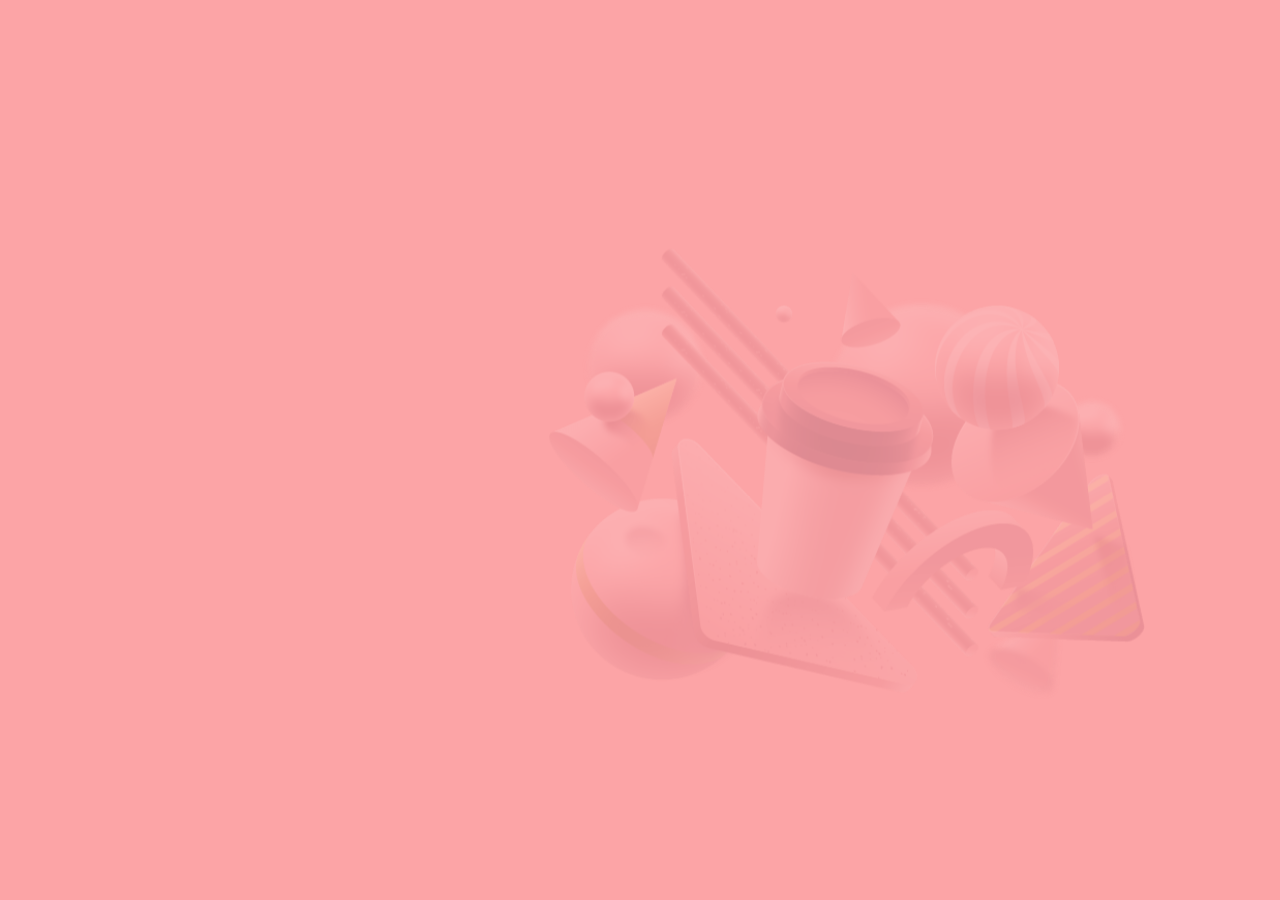
==== index.html @ 4fb1e83c "Update index.html" ====
<!DOCTYPE html>
<html lang="en">
    <head>
        <meta charset="UTF-8">
        <meta name="viewport" content="width=device-width, initial-scale=1.0">
        <!-- =====BOX ICONS===== -->
        <link href='https://cdn.jsdelivr.net/npm/boxicons@2.0.5/css/boxicons.min.css' rel='stylesheet'>

        <!-- ===== CSS ===== -->
        <link rel="stylesheet" href="css/styles.css">

        <title>cafes.lol</title>
        <link rel="icon" type="image/x-icon" href="/images/coffee.png">
    </head>
    <body>
        <!--===== HEADER =====-->
        <header class="l-header">
            <nav class="nav bd-grid">
                <div>
                    <a href="#" class="nav__logo">cafes.lol</a>
                </div>
                
                <div class="nav__toggle" id="nav-toggle">
                    <i class='bx bx-menu'></i>
                </div>

                <div class="nav__menu" id="nav-menu">
                    <div class="nav__close" id="nav-close">
                        <i class='bx bx-x'></i>
                    </div>

                    <ul class="nav__list">
                        <li class="nav__item"><a href="downloadscript.html" target="_blank" class="nav__link">Download</a></li>
                        <li class="nav__item"><a href="https://url.zip/ae6bf0b" target="_blank" class="nav__link">Discord</a></li>
                    </ul>
                </div>
            </nav>
        </header>

        <main class="l-main">
            <!--===== HOME =====-->
            <section class="home" id="home">
                <div class="home__container bd-grid">
                    <div class="home__img">
                        <img src="/images/img1.png" alt="" data-speed="-2" class="move">
                        <img src="/images/img2.png" alt="" data-speed="2" class="move">
                        <img src="/images/img3.png" alt="" data-speed="2" class="move">
                        <img src="/images/img4.png" alt="" data-speed="-2" class="move">
                        <img src="/images/img5.png" alt="" data-speed="-2" class="move">
                        <img src="/images/img6.png" alt="" data-speed="2" class="move">
                    </div>

                    <div class="home__data">
                        <h1 class="home__title">cafes.lol</h1>
                        <p id="lowerPar" class="home__description">Bottom Text</p>
                        <a href="getscript.html" target="_blank" class="home__button">Get Script</a>
                    </div>
                </div>
            </section>
        </main>

        <!--===== GSAP =====-->
        <script src="https://cdnjs.cloudflare.com/ajax/libs/gsap/3.5.1/gsap.min.js"></script>

        <!--===== MAIN JS =====-->
        <script src="js/main.js"></script>
        
        <script>
            var strings = ["Exploiting With No Strings Attached.","Exploiting Made Simple.","The Next-Gen Exploiting Experience.","No Keys. No Premium. Just Good Scripts.","Finding Scripts With Ease","Great Scripts, Free, Forever.","We Find Scripts, So You Don't Have to.","Forever Better Than V3RM's Search Bar."," by 4Cafes","When is byfron bypass??????"];
            var randLower = strings[Math.floor(Math.random() * strings.length)];
            document.getElementById("lowerPar").innerHTML = randLower;
        </script>
    </body>
</html>
---- css/styles.css ----
/*===== GOOGLE FONTS =====*/
@import url("https://fonts.googleapis.com/css2?family=Poppins:wght@400;500;600&display=swap");
/*===== VARIABLES CSS =====*/
:root{
  --header-height: 3rem;

  /*===== Colors =====*/
  --first-color: #FCA4A6;
  --first-color-dark: #C1576A;
  --first-color-darken: #A83E51;
  --white-color: #FCF8F8;
  
  /*===== Font and typography =====*/
  --body-font: 'Poppins', sans-serif;
  --big-font-size: 2.5rem;
  --normal-font-size: .938rem;
  
  /*===== z index =====*/
  --z-fixed: 100;
}

@media screen and (min-width: 768px){
  :root{
    --big-font-size: 5rem;
    --normal-font-size: 1rem;
  }
}

/*===== BASE =====*/
*,::before,::after{
  box-sizing: border-box;
}

body{
  margin: var(--header-height) 0 0 0;
  padding: 0;
  font-family: var(--body-font);
  font-size: var(--normal-font-size);
  font-weight: 500;
}

h1,p,ul{
  margin: 0;
}

ul{
  padding: 0;
  list-style: none;
}

a{
  text-decoration: none;
}

img{
  max-width: 100%;
  height: auto;
}

/*===== LAYOUT =====*/
.bd-grid{
  max-width: 1024px;
  display: grid;
  grid-template-columns: 100%;
  column-gap: 2rem;
  width: calc(100% - 2rem);
  margin-left: 1rem;
  margin-right: 1rem;
}

.l-header{
  width: 100%;
  position: fixed;
  top: 0;
  left: 0;
  z-index: var(--z-fixed);
  background-color: var(--first-color);
}

/*===== NAV =====*/
.nav{
  height: var(--header-height);
  display: flex;
  justify-content: space-between;
  align-items: center;
}

@media screen and (max-width: 768px){
  .nav__menu{
    position: fixed;
    top: 0;
    right: -100%;
    width: 70%;
    height: 100%;
    padding: 3.5rem 1.5rem 0;
    background: rgba(255,255,255,.3);
    backdrop-filter: blur(10px);
    transition: .5s;
  }
}

.nav__close{
  position: absolute;
  top: .75rem;
  right: 1rem;
  font-size: 1.5rem;
  cursor: pointer;
}

.nav__item{
  margin-bottom: 2rem;
}

.nav__close, .nav__link, .nav__logo, .nav__toggle{
  color: var(--white-color);
}

.nav__link:hover{
  color: var(--first-color-dark);
}

.nav__toggle{
  font-size: 1.5rem;
  cursor: pointer;
}

/*=== Show menu ===*/
.show{
  right: 0;
}

/*===== HOME =====*/
.home{
  background-color: var(--first-color);
  overflow: hidden;
}

.home__container{
  height: calc(100vh - var(--header-height));
  grid-template-rows: repeat(2, max-content);
  row-gap: 1.5rem;
}

.home__img{
  position: relative;
  padding-top: 1.5rem;
  justify-self: center;
  width: 302px;
  height: 233px;
}

.home__img img{
  position: absolute;
  top: 0;
  left: 0;
}

.home__data{
  color: var(--white-color);
}

.home__title{
  font-size: var(--big-font-size);
  line-height: 1.3;
  margin-bottom: 1rem;
}

.home__description{
  margin-bottom: 2.5rem;
}

.home__button{
  display: inline-block;
  background-color: var(--first-color-dark);
  color: var(--white-color);
  padding: 1.125rem 2rem;
  border-radius: .5rem;
}

.home__button:hover{
  background-color: var(--first-color-darken);
}

/* ===== MEDIA QUERIES =====*/
@media screen and (min-width: 768px){
  body{
    margin: 0;
  }
  
  .nav{
    height: calc(var(--header-height) + 1.5rem);
  }

  .nav__toggle, .nav__close{
    display: none;
  }

  .nav__list{
    display: flex;
  }

  .nav__item{
    margin-left: 3rem;
    margin-bottom: 0;
  }

  .home__container{
    height: 100vh;
    grid-template-columns: repeat(2, max-content);
    grid-template-rows:  1fr;
    row-gap: 0;
    align-items: center;
    justify-content: center;
  }
  
  .home__img{
    order: 1;
    width: 375px;
    height: 289px;
  }

  .home__img img{
    width: 375px;
  }
}

@media screen and (min-width: 1024px){
  .bd-grid{
    margin-left: auto;
    margin-right: auto;
  }

  .home__container{
    justify-content: initial;
    column-gap: 4.5rem;
  }

  .home__img{
    width: 604px;
    height: 466px;
  }

  .home__img img{
    width: 604px;
  }
}
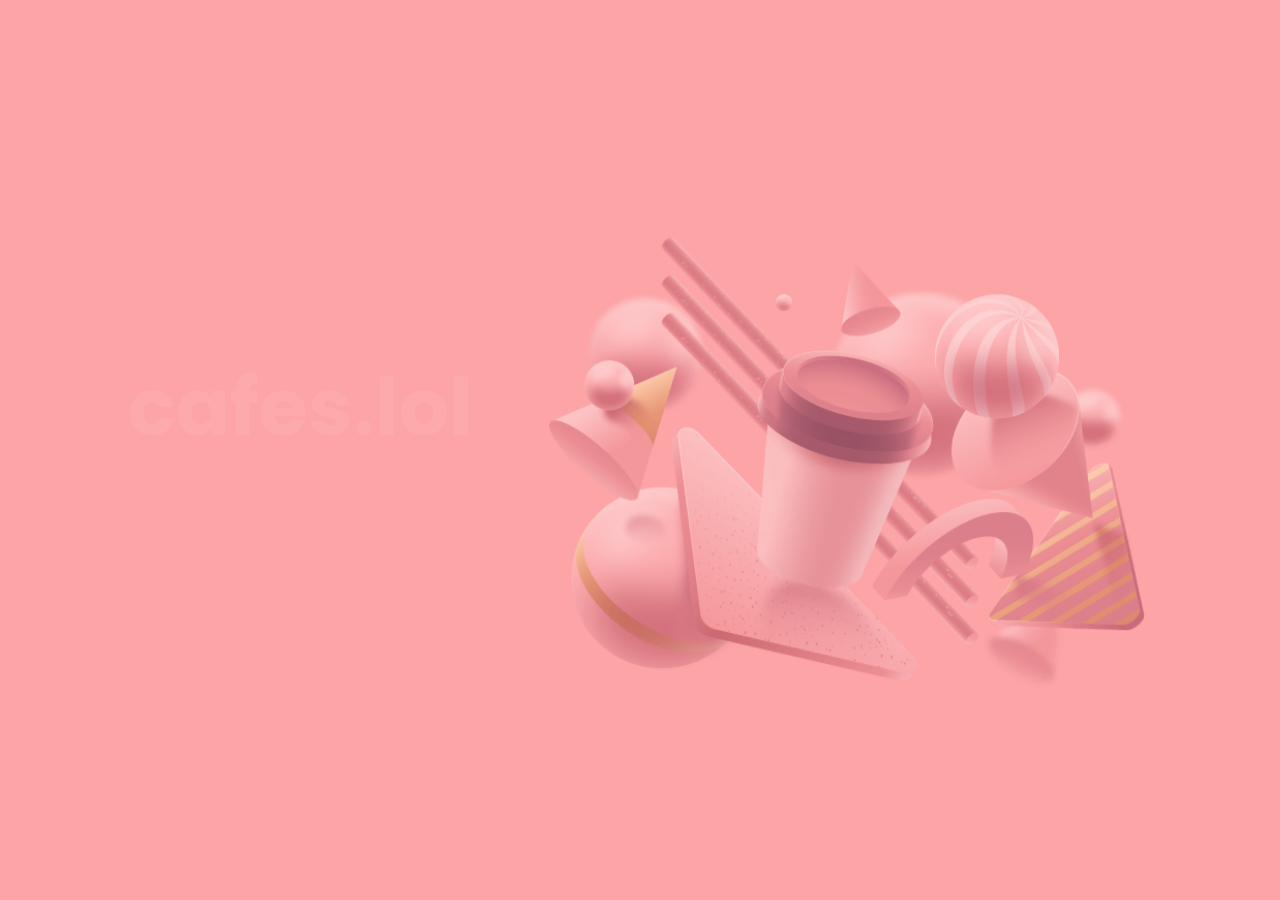
==== commit 654ed7ac: "Update index.html" ====
--- a/index.html
+++ b/index.html
@@ -66,7 +66,7 @@
         <script src="js/main.js"></script>
         
         <script>
-            var strings = ["Exploiting With No Strings Attached.","Exploiting Made Simple.","The Next-Gen Exploiting Experience.","No Keys. No Premium. Just Good Scripts.","Finding Scripts With Ease","Great Scripts, Free, Forever.","We Find Scripts, So You Don't Have to.","Forever Better Than V3RM's Search Bar."," by 4Cafes","When is byfron bypass??????"];
+            var strings = ["Utility tool","aiden is sexy","doxxing is illegal 🤓","im suing all block pets","what are you even doing here?","Like my moving image shit?","4cafes is cool","bigmike is cool","hyperionpillar is cool","toma is cool"];
             var randLower = strings[Math.floor(Math.random() * strings.length)];
             document.getElementById("lowerPar").innerHTML = randLower;
         </script>
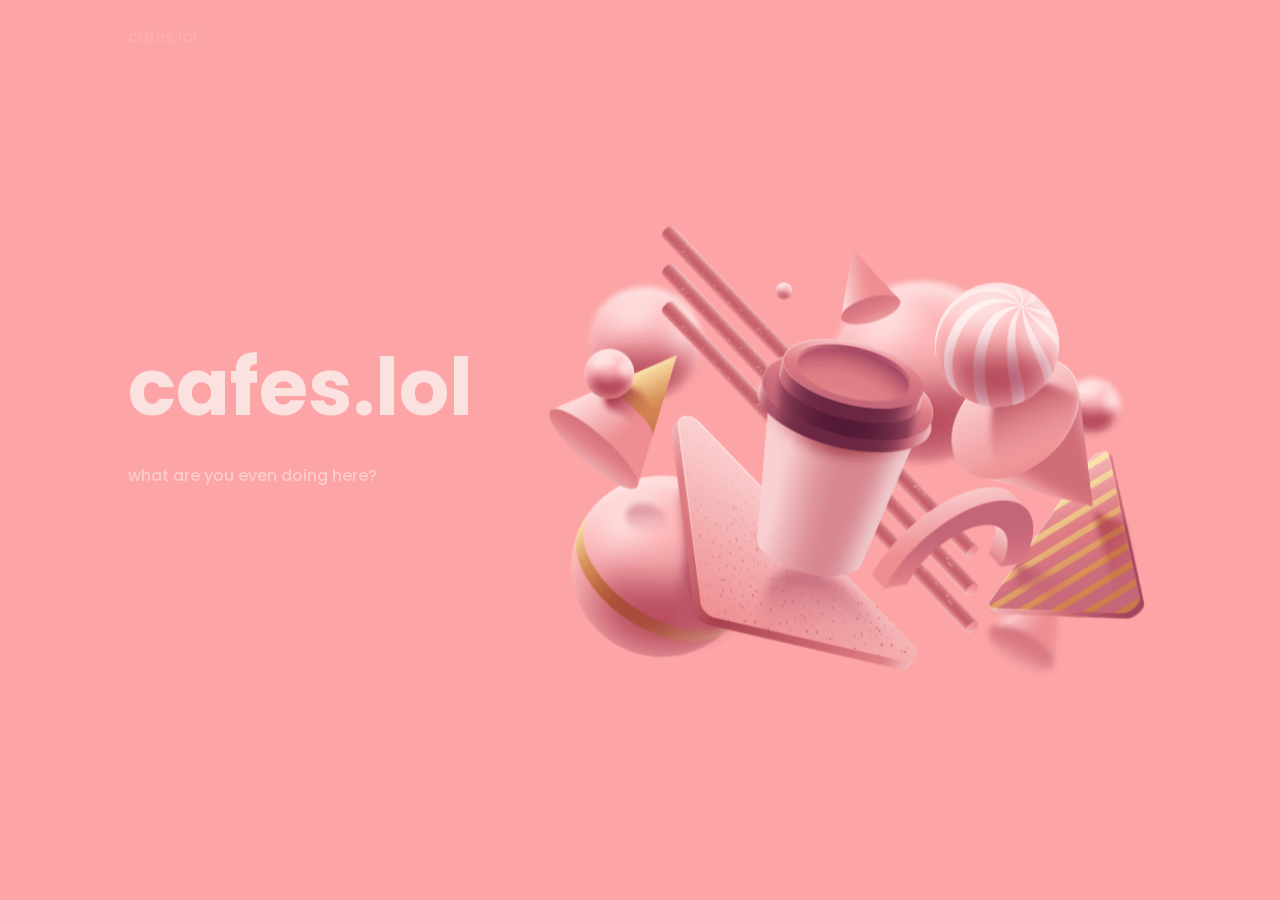
==== commit cdea3ff2: "Update index.html" ====
--- a/index.html
+++ b/index.html
@@ -66,7 +66,7 @@
         <script src="js/main.js"></script>
         
         <script>
-            var strings = ["Utility tool","aiden is sexy","doxxing is illegal 🤓","im suing all block pets","what are you even doing here?","Like my moving image shit?","4cafes is cool","bigmike is cool","hyperionpillar is cool","toma is cool"];
+            var strings = ["Utility tool","im suing all block pets","what are you even doing here?"];
             var randLower = strings[Math.floor(Math.random() * strings.length)];
             document.getElementById("lowerPar").innerHTML = randLower;
         </script>
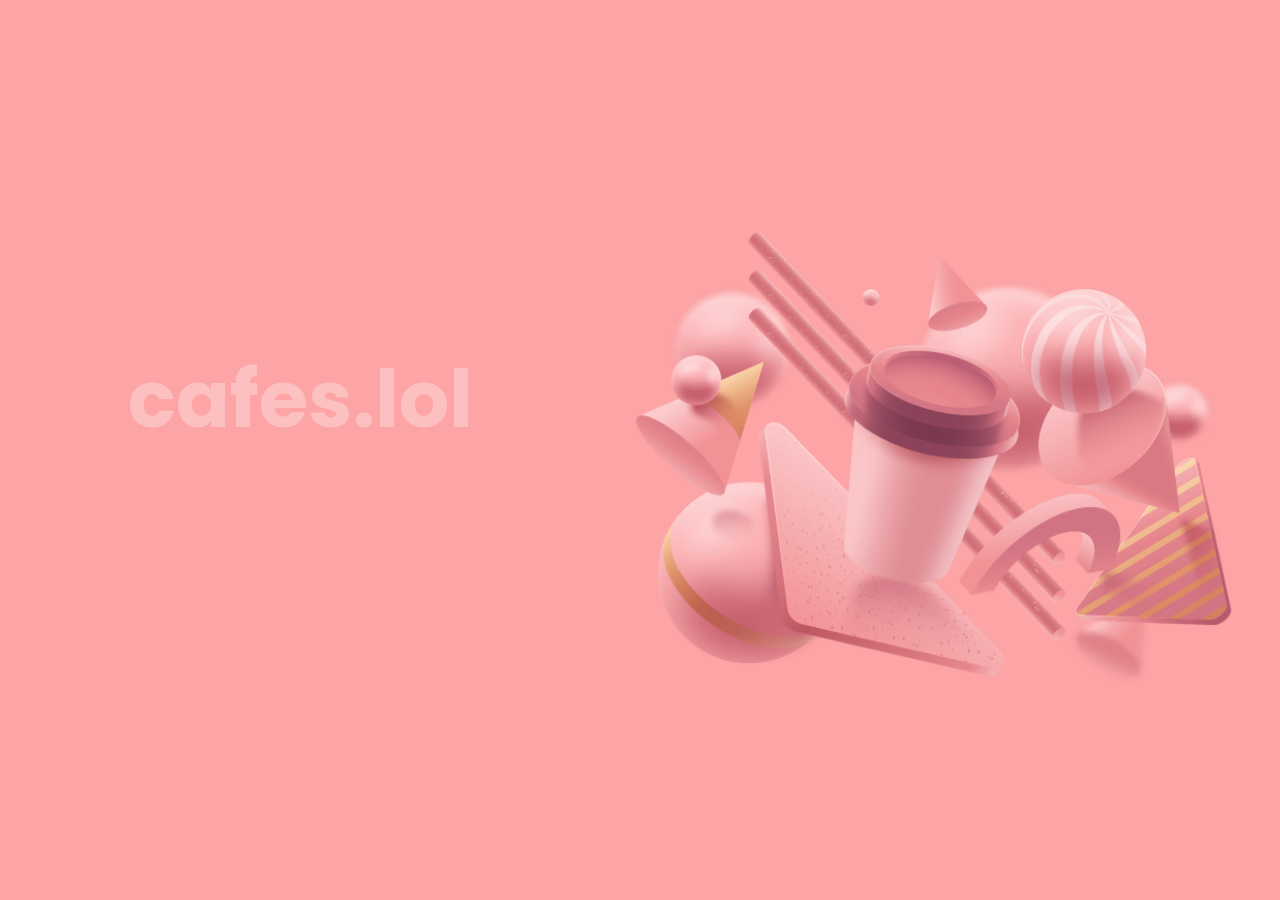
==== commit 1ecd1404: "Update index.html" ====
--- a/index.html
+++ b/index.html
@@ -66,7 +66,7 @@
         <script src="js/main.js"></script>
         
         <script>
-            var strings = ["Utility tool","im suing all block pets","what are you even doing here?"];
+            var strings = ["hi?","we dont even do scripts anymore until byfron bypass","what are you even doing here?"];
             var randLower = strings[Math.floor(Math.random() * strings.length)];
             document.getElementById("lowerPar").innerHTML = randLower;
         </script>
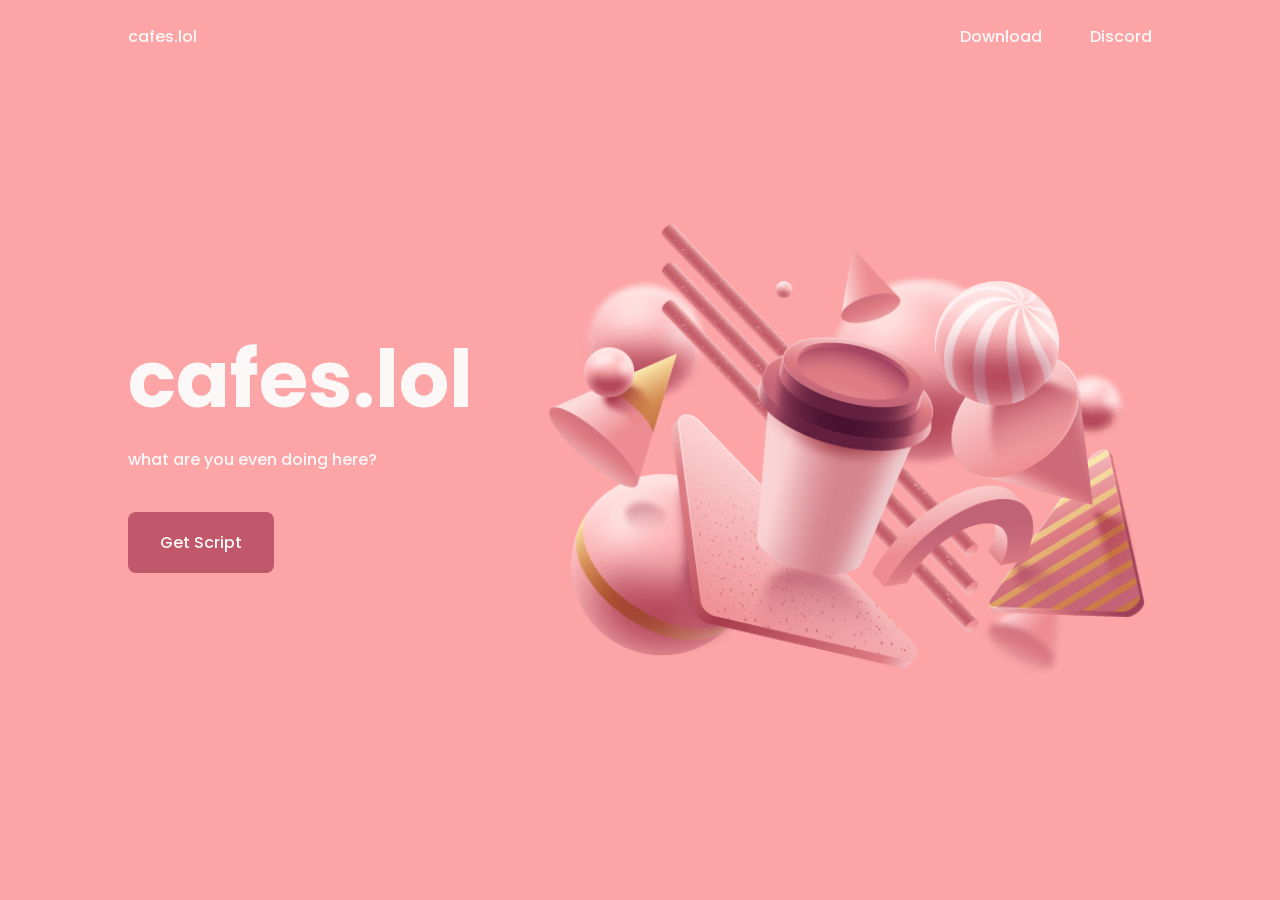
==== commit c0338b02: "Update index.html" ====
--- a/index.html
+++ b/index.html
@@ -66,7 +66,7 @@
         <script src="js/main.js"></script>
         
         <script>
-            var strings = ["hi?","we dont even do scripts anymore until byfron bypass","what are you even doing here?"];
+            var strings = ["hi?","misc website lol","what are you even doing here?","lolololololololololololololololololololo"];
             var randLower = strings[Math.floor(Math.random() * strings.length)];
             document.getElementById("lowerPar").innerHTML = randLower;
         </script>
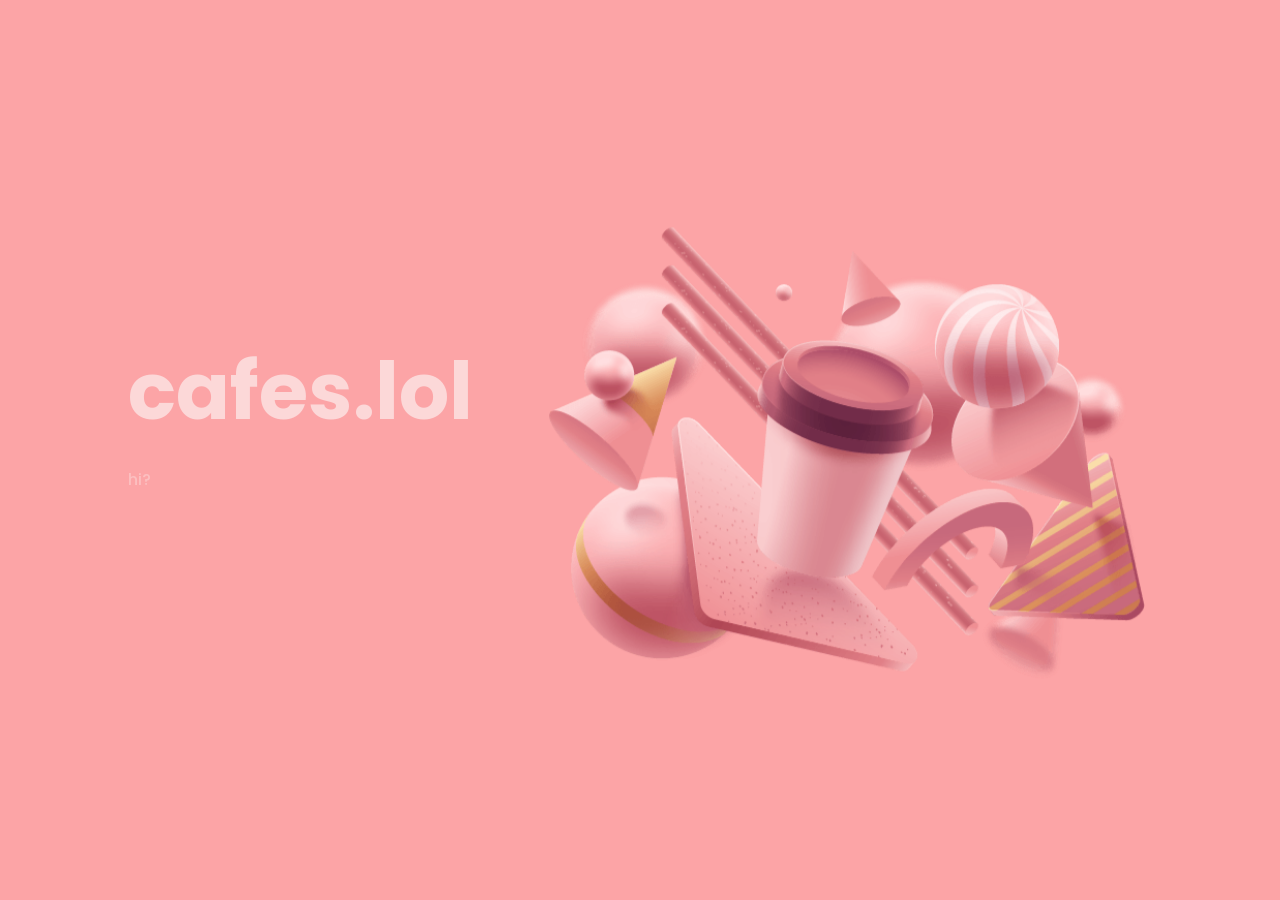
==== commit d922d9a3: "Update index.html" ====
--- a/index.html
+++ b/index.html
@@ -66,7 +66,7 @@
         <script src="js/main.js"></script>
         
         <script>
-            var strings = ["hi?","misc website lol","what are you even doing here?","lolololololololololololololololololololo"];
+            var strings = ["hi?","misc website lol","what are you even doing here?","lolololololololololololololololololololol"];
             var randLower = strings[Math.floor(Math.random() * strings.length)];
             document.getElementById("lowerPar").innerHTML = randLower;
         </script>
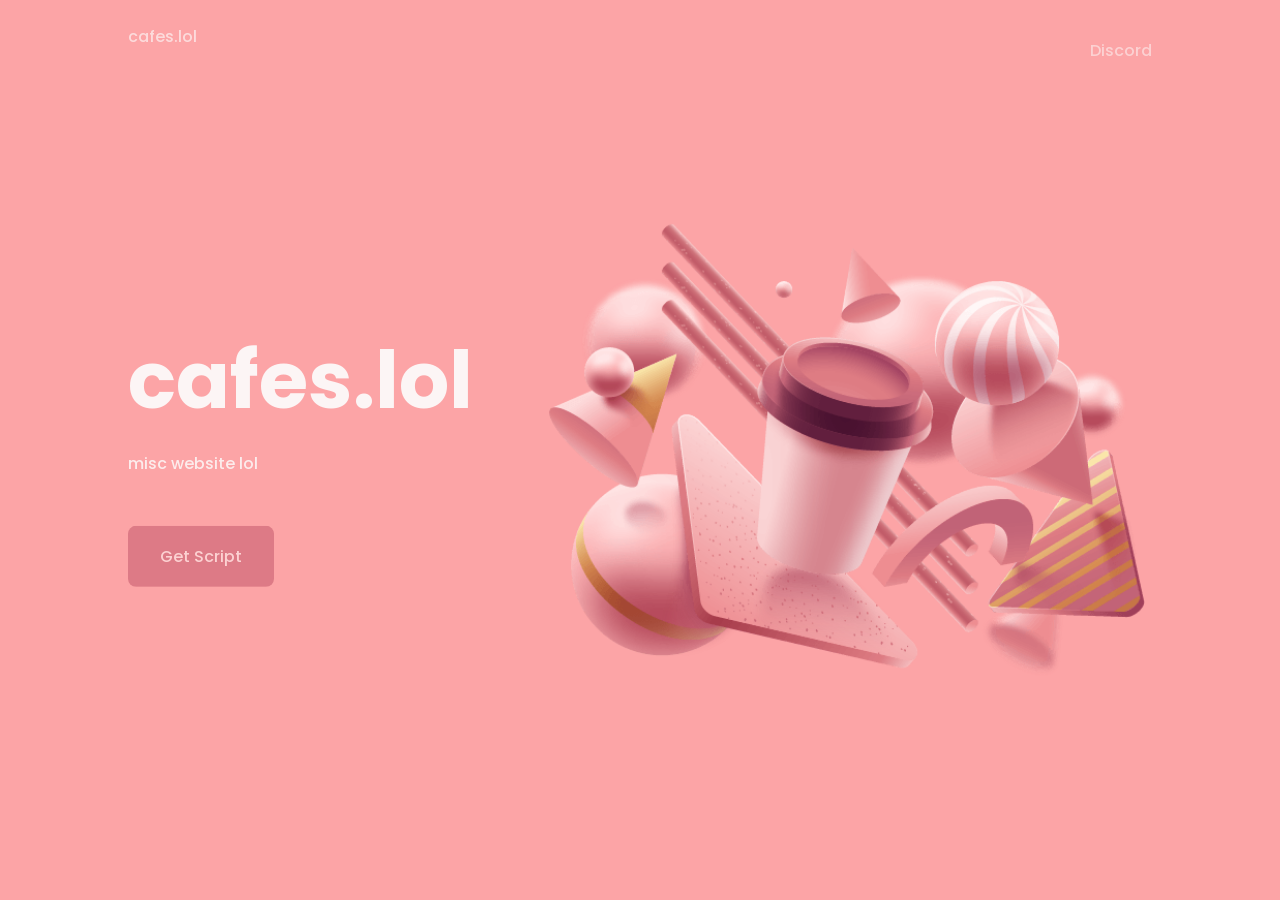
==== commit 2431c2c0: "Update index.html" ====
--- a/index.html
+++ b/index.html
@@ -30,7 +30,6 @@
                     </div>
 
                     <ul class="nav__list">
-                        <li class="nav__item"><a href="downloadscript.html" target="_blank" class="nav__link">Download</a></li>
                         <li class="nav__item"><a href="https://url.zip/ae6bf0b" target="_blank" class="nav__link">Discord</a></li>
                     </ul>
                 </div>
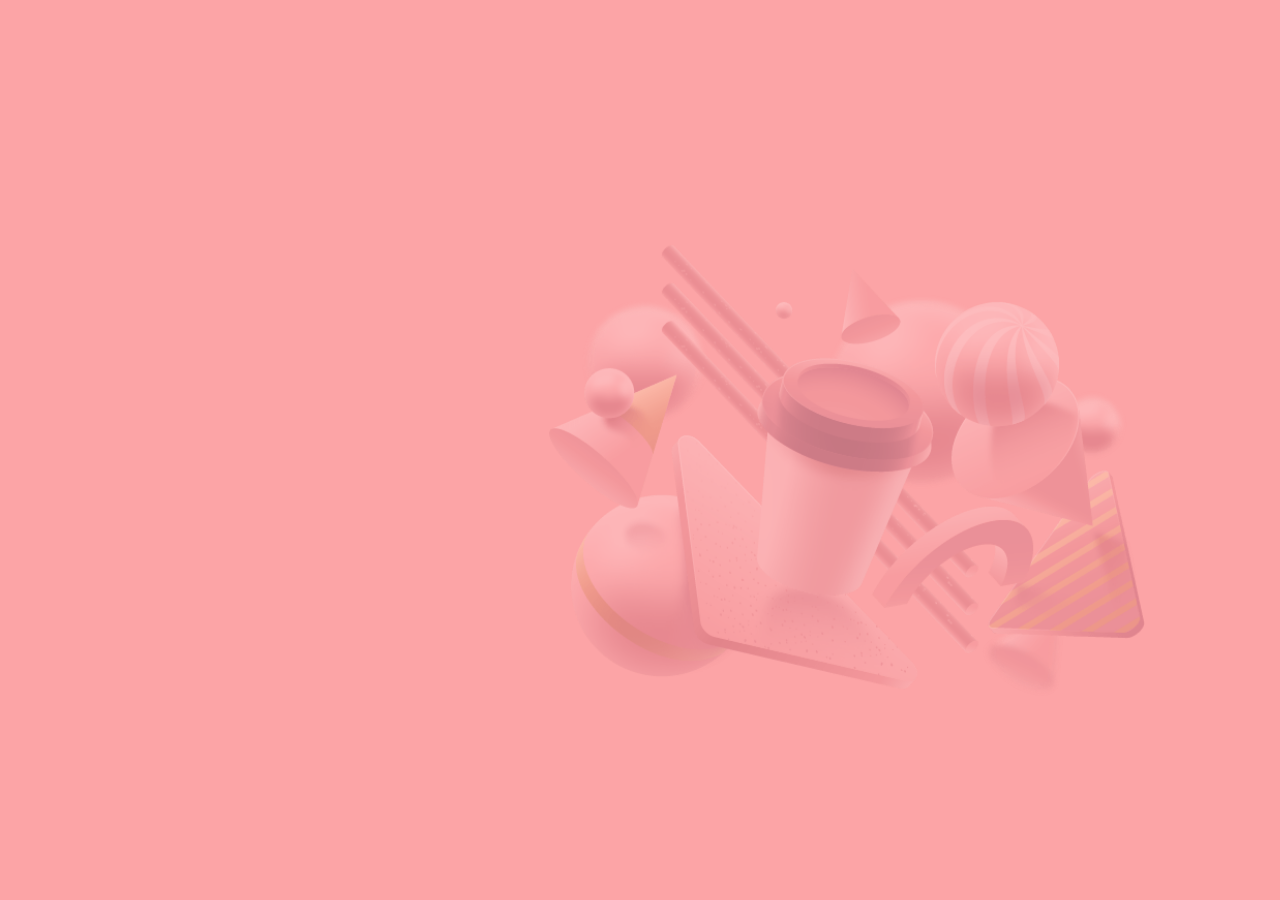
==== commit 71e63802: "Update index.html" ====
--- a/index.html
+++ b/index.html
@@ -30,7 +30,7 @@
                     </div>
 
                     <ul class="nav__list">
-                        <li class="nav__item"><a href="https://url.zip/ae6bf0b" target="_blank" class="nav__link">Discord</a></li>
+                        <li class="nav__item"><a href="https://discord.gg/HeC8e4eKHg" target="_blank" class="nav__link">Discord</a></li>
                     </ul>
                 </div>
             </nav>
@@ -52,7 +52,7 @@
                     <div class="home__data">
                         <h1 class="home__title">cafes.lol</h1>
                         <p id="lowerPar" class="home__description">Bottom Text</p>
-                        <a href="getscript.html" target="_blank" class="home__button">Get Script</a>
+                        <a href="https://discord.gg/HeC8e4eKHg" target="_blank" class="home__button">Join our Discord</a>
                     </div>
                 </div>
             </section>
@@ -65,7 +65,7 @@
         <script src="js/main.js"></script>
         
         <script>
-            var strings = ["hi?","misc website lol","what are you even doing here?","lolololololololololololololololololololol"];
+            var strings = ["4cafes is cool","join our discord for downloads","crappy tool maker","lolololololololololololololololololololol"];
             var randLower = strings[Math.floor(Math.random() * strings.length)];
             document.getElementById("lowerPar").innerHTML = randLower;
         </script>
